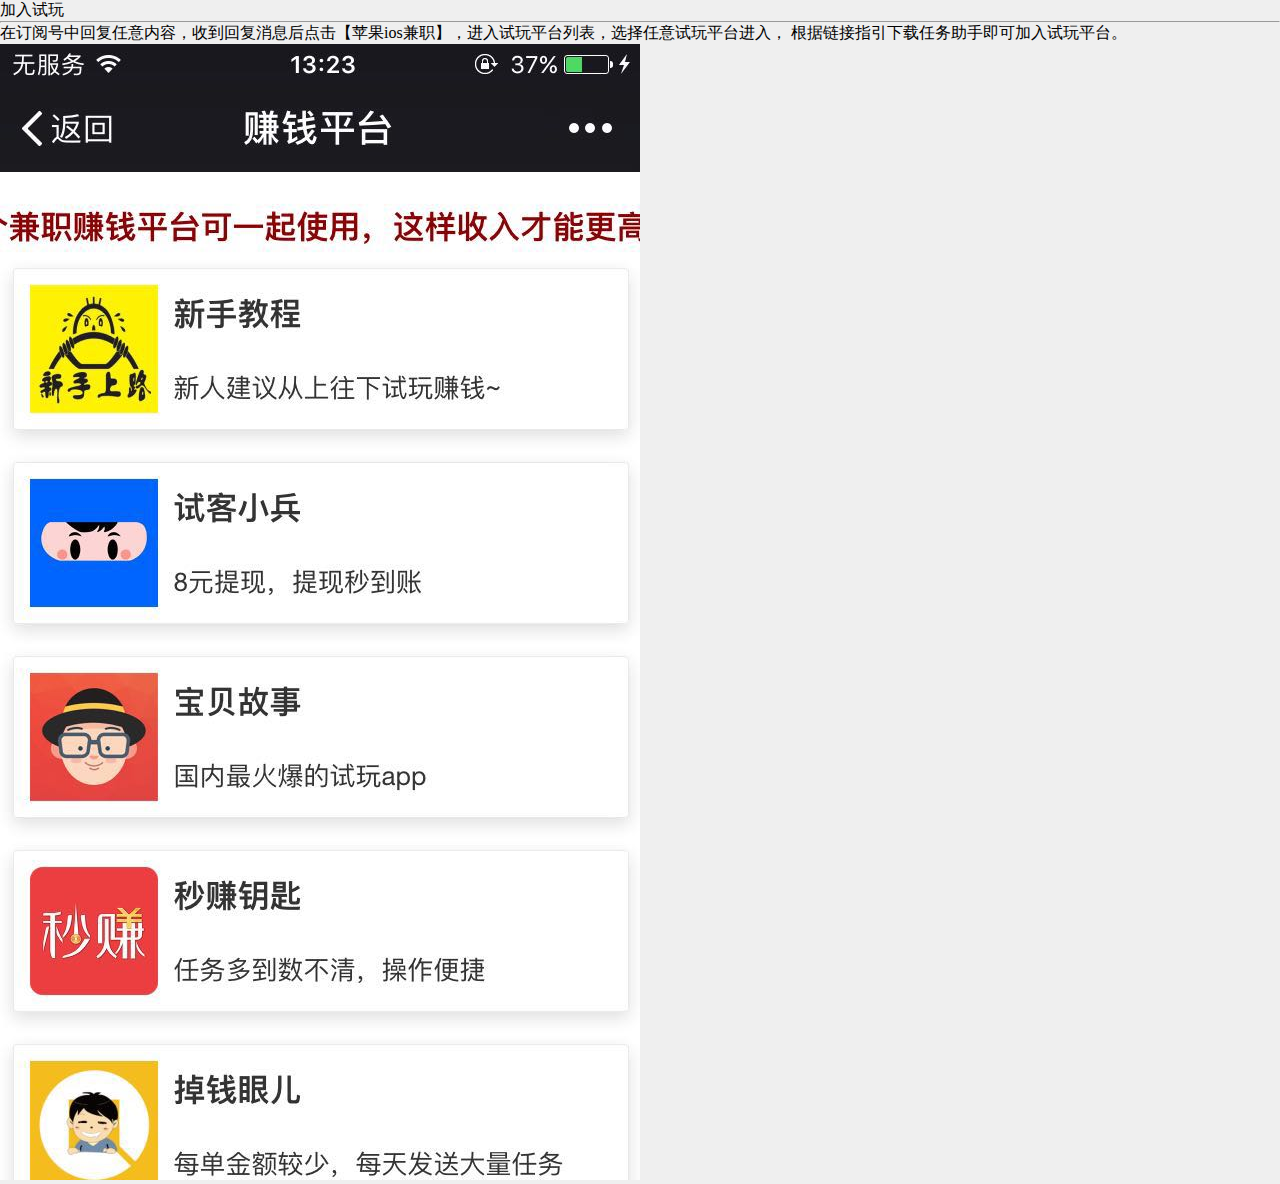
==== html/skxb.html @ 47171e67 "2.1" ====
<!DOCTYPE html>
<html lang="en">
<head>
    <meta charset="UTF-8">
    <title>试客小兵</title>
    <meta name="description" content="长期招收app试用人员，0投入，0风险，无需个人信息，随时随地兼职，让你能用手机更快速赚到钱，快来加入吧！！！">
    <meta name="keywords" content="赚钱 APP 试玩">
    <meta name="renderer" content="webkit">
    <meta http-equiv="X-UA-Compatible" content="IE=edge,chrome=1">
    <meta content="width=device-width, initial-scale=1.0, maximum-scale=1.0, user-scalable=0" name="viewport">
    <meta content="yes" name="apple-mobile-web-app-capable">
    <meta content="black" name="apple-mobile-web-app-status-bar-style">
    <meta content="telephone=no" name="format-detection">
    <link href="../logo.jpg" rel="apple-touch-icon-precomposed">
    <link href="../logo.jpg" rel="shortcut icon" type="image/x-icon">
    <link href="../css/skxb.css" rel="stylesheet">
    <script src="../lib/zepto.min.js" type="text/javascript"></script>
</head>
<body>
<section>
    <h2 class="title_h2">加入试玩</h2>
    <hr>
    <div>
        <p class="font">
            在订阅号中回复任意内容，收到回复消息后点击【苹果ios兼职】，进入试玩平台列表，选择任意试玩平台进入，
            根据链接指引下载任务助手即可加入试玩平台。
        </p>
        <img src="../img/join.jpg" alt="平台主界面图示" class="tempImg" id="join">
    </div>
</section>

<script type="text/javascript">

</script>
</body>
</html>
---- css/skxb.css ----
*, body, div, dl, dt, dd, ul, ol, li, h1, h2, h3, h4, h5, h6, a, pre, code, form, fieldset, legend, input, button, textarea, p, blockquote, th, td, section {
    margin: 0;
    padding: 0
}

h1, h2, h3, h4, h5, h6, input, textarea, select, button {
    font-size: 100%;
    font-weight: normal
}

ul, ol {
    list-style-type: none;
    list-style-image: none
}

li {
    list-style: none
}

html, body {
    -webkit-user-select: none;
    -moz-user-select: none;
    user-select: none;
    font-family: "microsoft yahei", 'Helvetica Neue', Roboto;
}

body {
    background-color: rgb(239, 239, 239)
}

a, img {
    -webkit-touch-callout: none
}

a {
    text-decoration: none;
    color: #333
}
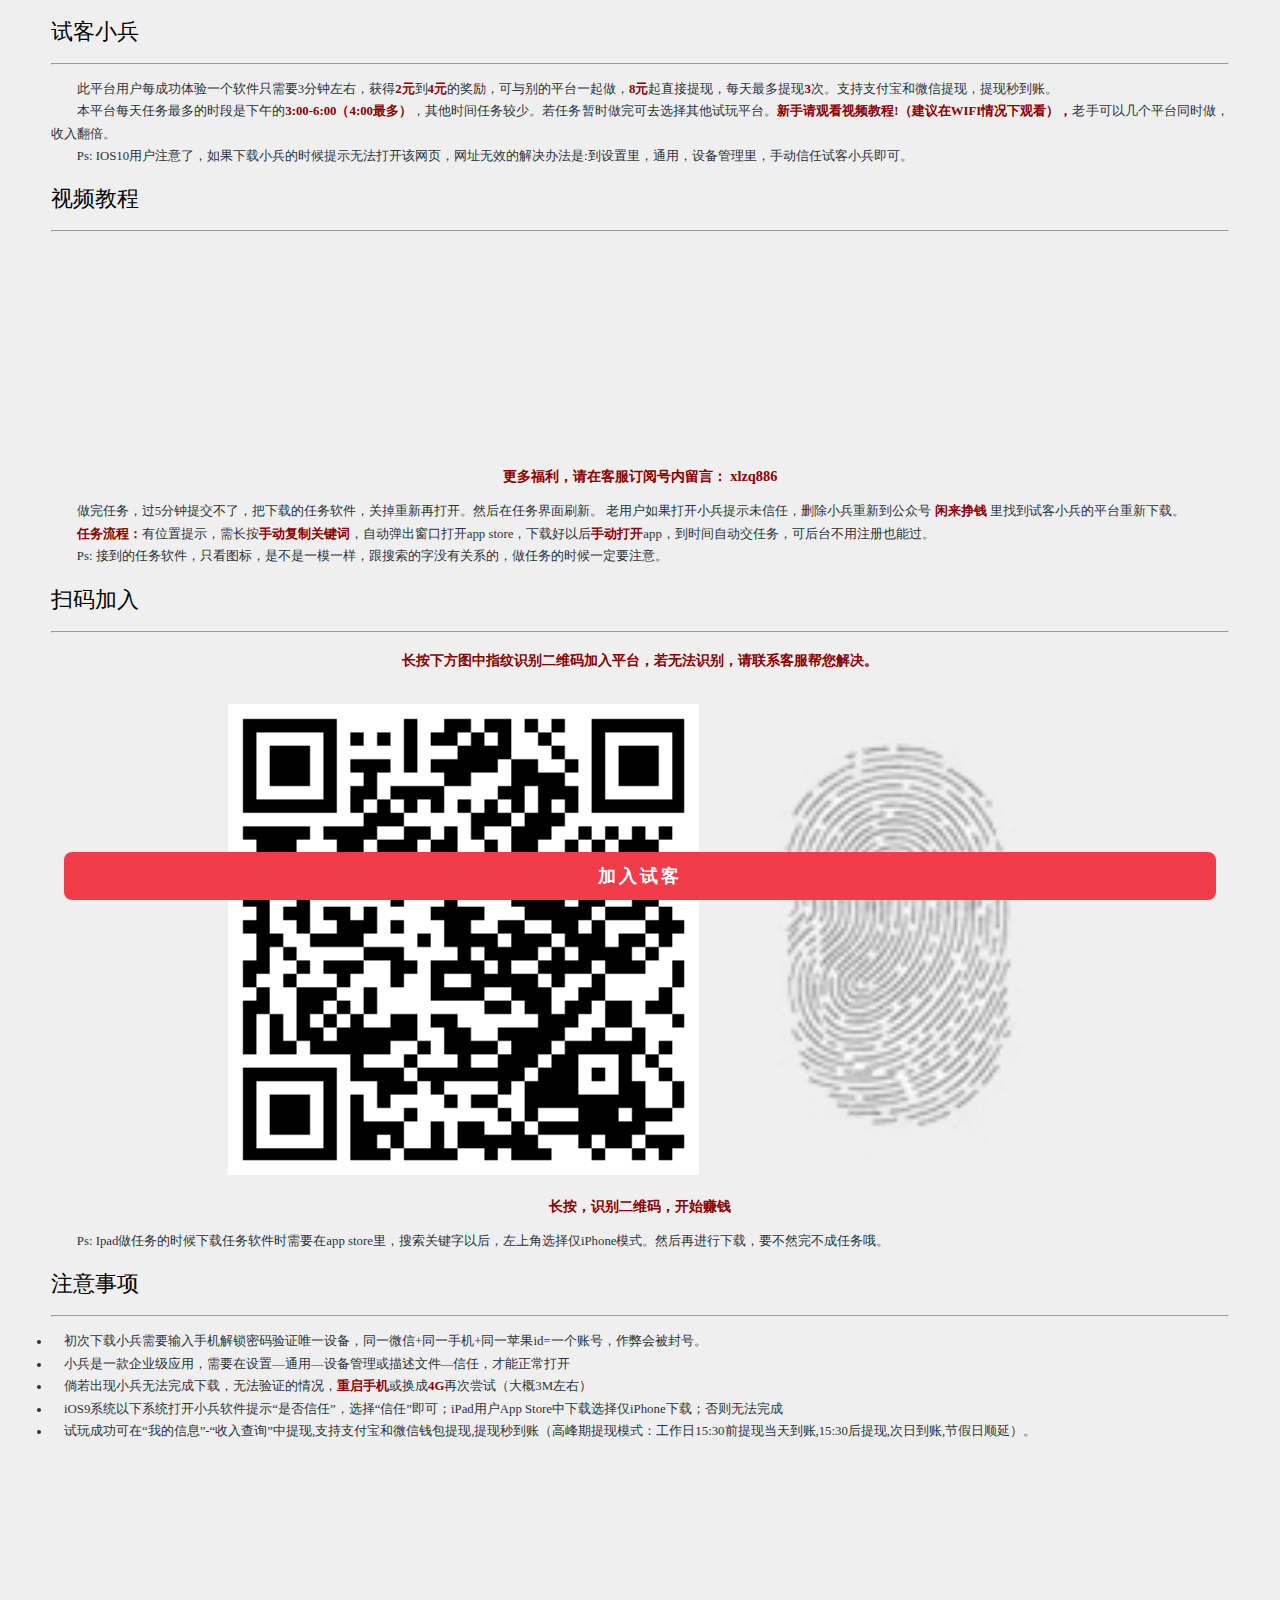
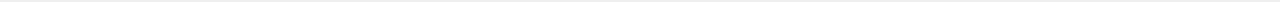
==== commit 386472b1: "2.2" ====
--- a/html/skxb.html
+++ b/html/skxb.html
@@ -13,24 +13,80 @@
     <meta content="telephone=no" name="format-detection">
     <link href="../logo.jpg" rel="apple-touch-icon-precomposed">
     <link href="../logo.jpg" rel="shortcut icon" type="image/x-icon">
+    <link href="../assets/public.css" rel="stylesheet" >
     <link href="../css/skxb.css" rel="stylesheet">
-    <script src="../lib/zepto.min.js" type="text/javascript"></script>
 </head>
 <body>
 <section>
-    <h2 class="title_h2">加入试玩</h2>
+    <h2 class="title_h2">试客小兵</h2>
     <hr>
     <div>
         <p class="font">
-            在订阅号中回复任意内容，收到回复消息后点击【苹果ios兼职】，进入试玩平台列表，选择任意试玩平台进入，
-            根据链接指引下载任务助手即可加入试玩平台。
+            此平台用户每成功体验一个软件只需要3分钟左右，获得<b>2元</b>到<b>4元</b>的奖励，可与别的平台一起做，<b>8元</b>起直接提现，每天最多提现<b>3</b>次。支持支付宝和微信提现，提现秒到账。
         </p>
-        <img src="../img/join.jpg" alt="平台主界面图示" class="tempImg" id="join">
+        <p class="font">
+            本平台每天任务最多的时段是下午的<b>3:00-6:00（4:00最多）</b>，其他时间任务较少。若任务暂时做完可去选择其他试玩平台。<b>新手请观看视频教程!（建议在WIFI情况下观看），</b>老手可以几个平台同时做，收入翻倍。
+        </p>
+        <p class="font">
+            Ps: IOS10用户注意了，如果下载小兵的时候提示无法打开该网页，网址无效的解决办法是:到设置里，通用，设备管理里，手动信任试客小兵即可。
+        </p>
     </div>
 </section>
-
-<script type="text/javascript">
-
-</script>
+<section>
+    <h2 class="title_h2">视频教程</h2>
+    <hr>
+    <iframe frameborder="0" width="100%" height="200px" src="https://v.qq.com/iframe/player.html?vid=n03949fdehe&amp;tiny=0&amp;auto=0"></iframe>
+    <div>
+        <strong class="font_notice">更多福利，请在客服订阅号内留言： xlzq886</strong>
+        <p class="font">
+            做完任务，过5分钟提交不了，把下载的任务软件，关掉重新再打开。然后在任务界面刷新。
+            老用户如果打开小兵提示未信任，删除小兵重新到公众号 <b>闲来挣钱</b> 里找到试客小兵的平台重新下载。
+        </p>
+        <p class="font">
+            <b>任务流程：</b>有位置提示，需长按<b>手动复制关键词</b>，自动弹出窗口打开app store，下载好以后<b>手动打开</b>app，到时间自动交任务，可后台不用注册也能过。
+        </p>
+        <p class="font">
+            Ps: 接到的任务软件，只看图标，是不是一模一样，跟搜索的字没有关系的，做任务的时候一定要注意。
+        </p>
+    </div>
+</section>
+<section>
+    <h2 class="title_h2">扫码加入</h2>
+    <hr>
+    <div>
+        <strong class="font_notice">长按下方图中指纹识别二维码加入平台，若无法识别，请联系客服帮您解决。</strong>
+        <img src="../img/wxskxb.png" alt="试客小兵二维码" id="wxskxb">
+        <img src="../img/finger.png" alt="finger" id="finger">
+        <strong class="font_notice">长按，识别二维码，开始赚钱</strong>
+        <p class="font">
+            Ps: Ipad做任务的时候下载任务软件时需要在app store里，搜索关键字以后，左上角选择仅iPhone模式。然后再进行下载，要不然完不成任务哦。
+        </p>
+    </div>
+</section>
+<section>
+    <h2 class="title_h2">注意事项</h2>
+    <hr>
+    <div>
+        <li class="font">
+            初次下载小兵需要输入手机解锁密码验证唯一设备，同一微信+同一手机+同一苹果id=一个账号，作弊会被封号。
+        </li>
+        <li class="font">
+            小兵是一款企业级应用，需要在设置—通用—设备管理或描述文件—信任，才能正常打开
+        </li>
+        <li class="font">
+            倘若出现小兵无法完成下载，无法验证的情况，<b>重启手机</b>或换成<b>4G</b>再次尝试（大概3M左右）
+        </li>
+        <li class="font">
+            iOS9系统以下系统打开小兵软件提示“是否信任”，选择“信任”即可；iPad用户App Store中下载选择仅iPhone下载；否则无法完成
+        </li>
+        <li class="font">
+            试玩成功可在“我的信息”-“收入查询”中提现,支持支付宝和微信钱包提现,提现秒到账（高峰期提现模式：工作日15:30前提现当天到账,15:30后提现,次日到账,节假日顺延）。
+        </li>
+    </div>
+</section>
+<section style="height: 10rem"></section>
+<footer>
+    <a href="https://shike.com/i/WUjumpp">加入试客</a>
+</footer>
 </body>
 </html>--- a/assets/public.css
+++ b/assets/public.css
@@ -0,0 +1,133 @@
+*, body, div, dl, dt, dd, ul, ol, li, h1, h2, h3, h4, h5, h6, a, pre, code, form, fieldset, legend, input, button, textarea, p, blockquote, th, td, section {
+    margin: 0;
+    padding: 0
+}
+
+h1, h2, h3, h4, h5, h6, input, textarea, select, button {
+    font-size: 100%;
+    font-weight: normal
+}
+
+ul, ol {
+    list-style-type: none;
+    list-style-image: none
+}
+
+li {
+    list-style: none
+}
+
+html, body {
+    -webkit-user-select: none;
+    -moz-user-select: none;
+    user-select: none;
+    font-family: "microsoft yahei", 'Helvetica Neue', Roboto;
+}
+
+body {
+    background-color: rgb(239, 239, 239)
+}
+
+a, img {
+    -webkit-touch-callout: none
+}
+
+a {
+    text-decoration: none;
+    color: #333
+}
+
+section{
+    position: relative;
+    width: 92%;
+    left: 4%;
+}
+h2.title_h2{
+    position: relative;
+    text-align: left;
+    font-size: 1.4rem;
+    margin: 1rem 0;
+}
+.font{
+    position: relative;
+    text-align: justify;
+    font-size: 0.8rem;
+    color: #2A333C;
+    line-height: 1.4rem;
+    text-indent: 1.6rem;
+}
+li.font {
+    list-style: disc;
+    text-indent: 0.8rem;
+}
+.font b {
+    color: darkred;
+}
+.font_notice {
+    display: block;
+    text-align: center;
+    position: relative;
+    font-size: 0.9rem;
+    color: darkred;
+    line-height: 1.4rem;
+    margin-top: 1rem;
+    margin-bottom: 0.8rem;
+}
+hr{
+    margin-bottom: 0.8rem
+}
+footer {
+    position: fixed;
+    bottom: 0;
+    width: 90%;
+    left: 5%;
+    height: 2rem;
+    text-decoration: none;
+    text-align: center;
+    z-index: 99;
+    display: block;
+    border-radius: 0.5rem;
+    letter-spacing: 0.2rem;
+    font-weight: bold;
+    background-color: #f23c4a;
+    padding: 0.5rem 0;
+}
+footer a {
+    position: absolute;
+    display: block;
+    width: 100%;
+    height: 100%;
+    color: white;
+    text-align: center;
+    text-decoration: none;
+    z-index: 100;
+    font-size: large;
+    line-height: 2rem;
+}
+
+
+
+
+
+
+
+
+
+
+
+
+
+
+
+
+
+
+
+
+
+
+
+
+
+
+
--- a/css/skxb.css
+++ b/css/skxb.css
@@ -1,40 +1,14 @@
-*, body, div, dl, dt, dd, ul, ol, li, h1, h2, h3, h4, h5, h6, a, pre, code, form, fieldset, legend, input, button, textarea, p, blockquote, th, td, section {
-    margin: 0;
-    padding: 0
+#wxskxb {
+    position: relative;
+    width: 40%;
+    height: auto;
+    left: 15%;
 }
-
-h1, h2, h3, h4, h5, h6, input, textarea, select, button {
-    font-size: 100%;
-    font-weight: normal
-}
-
-ul, ol {
-    list-style-type: none;
-    list-style-image: none
-}
-
-li {
-    list-style: none
-}
-
-html, body {
-    -webkit-user-select: none;
-    -moz-user-select: none;
-    user-select: none;
-    font-family: "microsoft yahei", 'Helvetica Neue', Roboto;
-}
-
-body {
-    background-color: rgb(239, 239, 239)
-}
-
-a, img {
-    -webkit-touch-callout: none
-}
-
-a {
-    text-decoration: none;
-    color: #333
+#finger {
+    position: relative;
+    width: 30%;
+    height: auto;
+    left: 15%;
 }
 
 
@@ -57,6 +31,3 @@
 
 
 
-
-
-
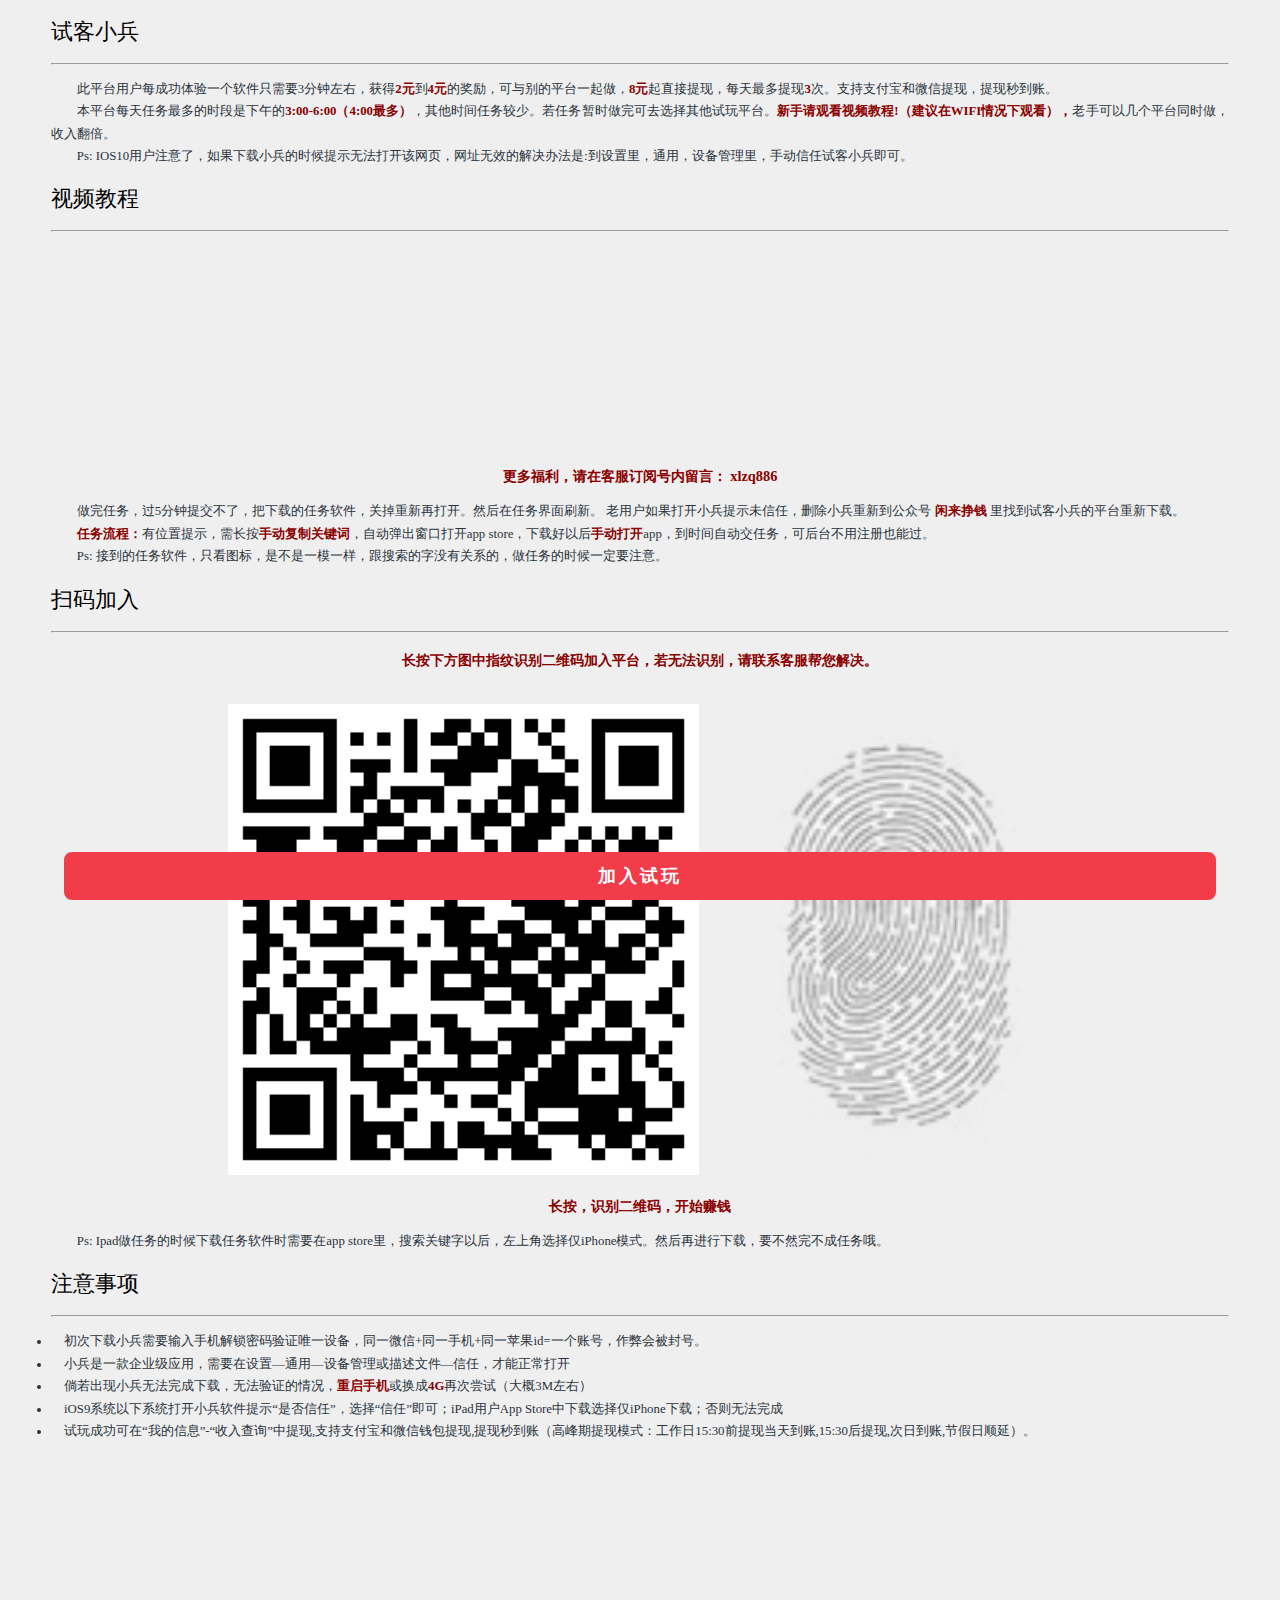
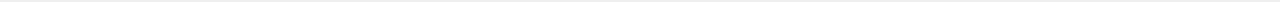
==== commit c3193969: "3.1" ====
--- a/html/skxb.html
+++ b/html/skxb.html
@@ -86,7 +86,7 @@
 </section>
 <section style="height: 10rem"></section>
 <footer>
-    <a href="https://shike.com/i/WUjumpp">加入试客</a>
+    <a href="https://shike.com/i/WUjumpp">加入试玩</a>
 </footer>
 </body>
 </html>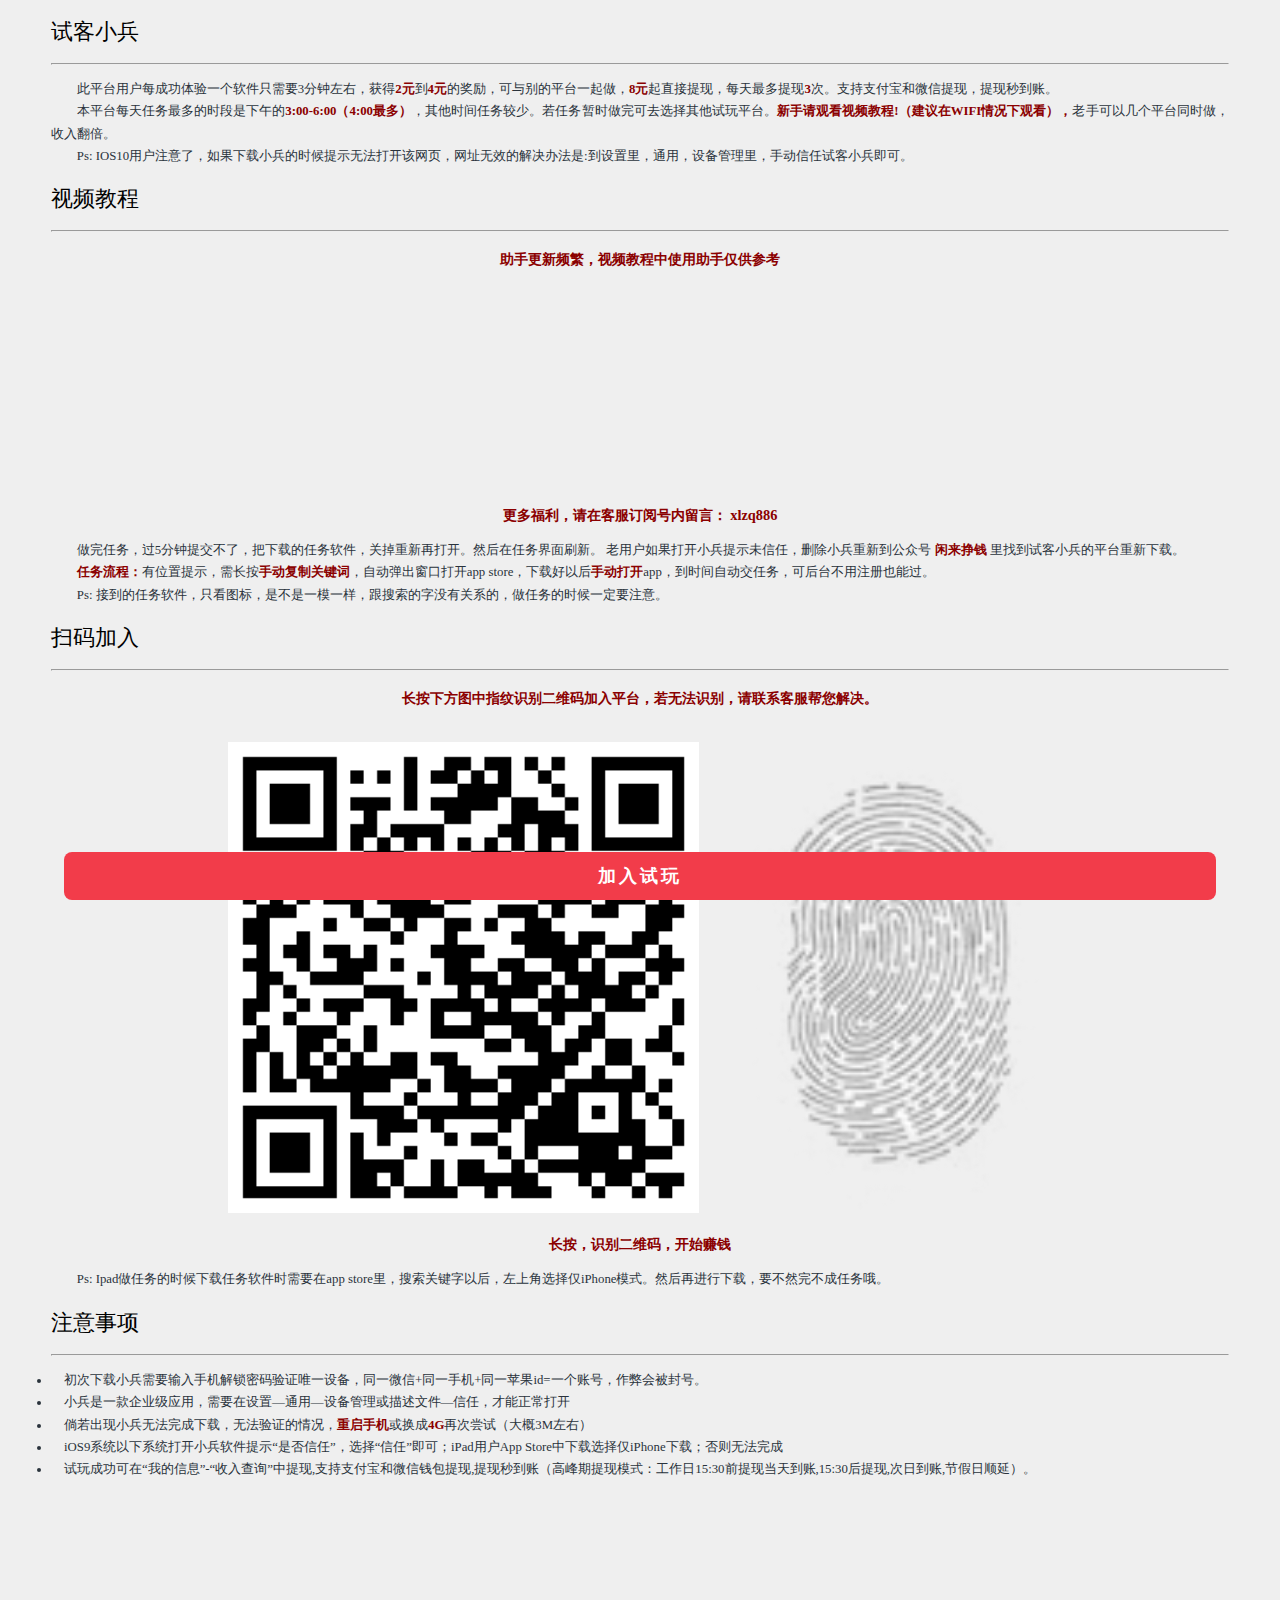
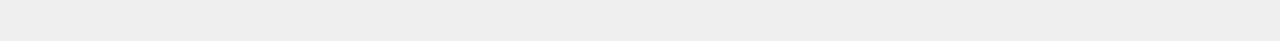
==== commit 3451d5f2: "go" ====
--- a/html/skxb.html
+++ b/html/skxb.html
@@ -35,6 +35,7 @@
 <section>
     <h2 class="title_h2">视频教程</h2>
     <hr>
+    <strong class="font_notice">助手更新频繁，视频教程中使用助手仅供参考</strong>
     <iframe frameborder="0" width="100%" height="200px" src="https://v.qq.com/iframe/player.html?vid=n03949fdehe&amp;tiny=0&amp;auto=0"></iframe>
     <div>
         <strong class="font_notice">更多福利，请在客服订阅号内留言： xlzq886</strong>
